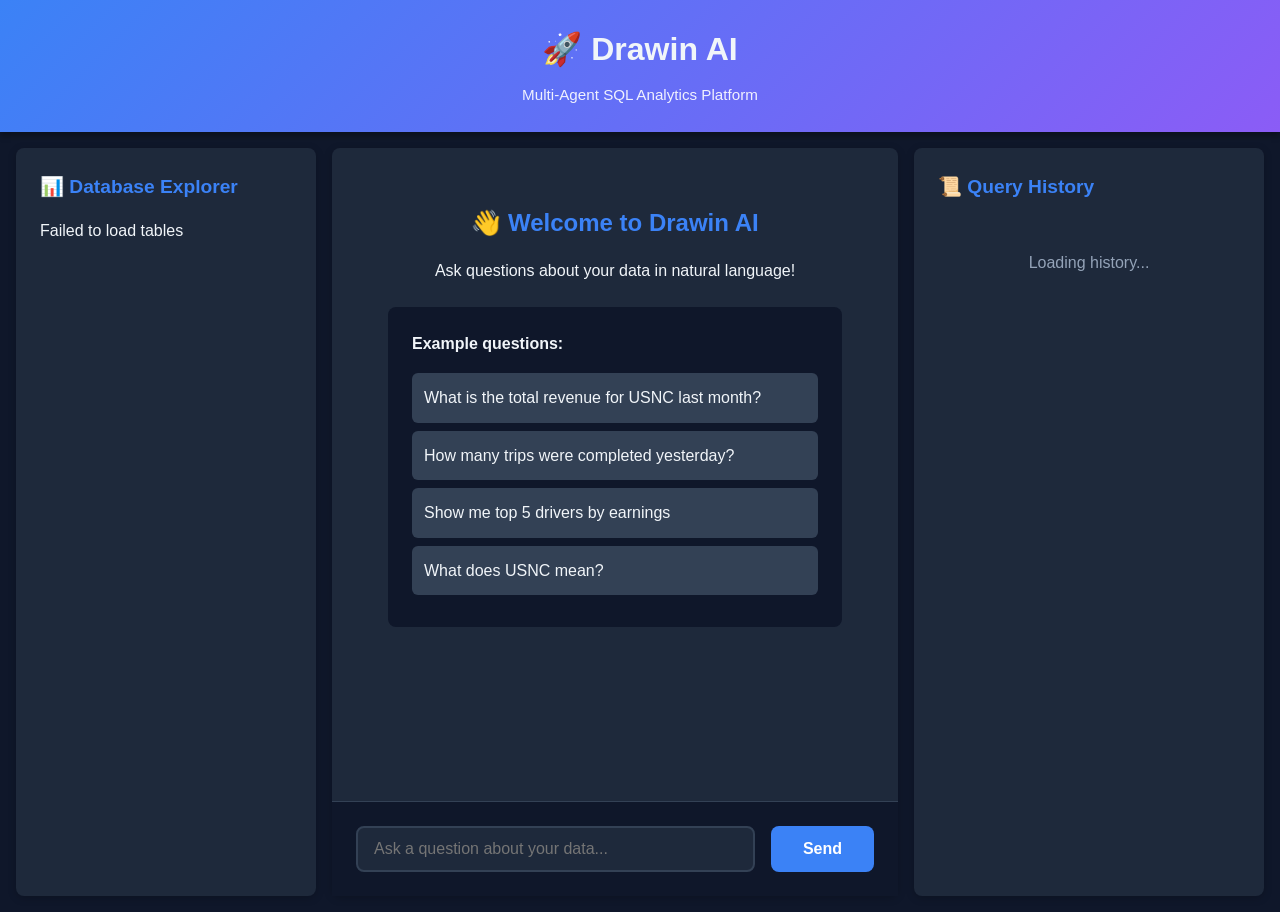
==== templates/index.html @ ef3872c2 "feat: Add quick setup script, styles, and main HTML template for Drawin AI - Created setup.sh for ea" ====
<!DOCTYPE html>
<html lang="en">
<head>
    <meta charset="UTF-8">
    <meta name="viewport" content="width=device-width, initial-scale=1.0">
    <title>Drawin AI - Agentic SQL Analytics</title>
    <link rel="stylesheet" href="/static/style.css">
</head>
<body>
    <div class="container">
        <!-- Header -->
        <header>
            <h1>🚀 Drawin AI</h1>
            <p class="subtitle">Multi-Agent SQL Analytics Platform</p>
        </header>

        <!-- Main Content -->
        <div class="main-content">
            <!-- Left Sidebar: Database Explorer -->
            <aside class="sidebar">
                <h2>📊 Database Explorer</h2>
                <div id="tables-list" class="tables-list">
                    <p class="loading">Loading tables...</p>
                </div>
                
                <!-- Table Preview -->
                <div id="table-preview" class="table-preview" style="display: none;">
                    <h3 id="preview-title"></h3>
                    <div id="preview-schema" class="schema-box"></div>
                    <div id="preview-data" class="preview-data"></div>
                </div>
            </aside>

            <!-- Center: Chat Interface -->
            <main class="chat-section">
                <div class="chat-container">
                    <div id="chat-messages" class="chat-messages">
                        <div class="welcome-message">
                            <h2>👋 Welcome to Drawin AI</h2>
                            <p>Ask questions about your data in natural language!</p>
                            <div class="example-questions">
                                <p><strong>Example questions:</strong></p>
                                <ul>
                                    <li onclick="askQuestion(this.textContent)">What is the total revenue for USNC last month?</li>
                                    <li onclick="askQuestion(this.textContent)">How many trips were completed yesterday?</li>
                                    <li onclick="askQuestion(this.textContent)">Show me top 5 drivers by earnings</li>
                                    <li onclick="askQuestion(this.textContent)">What does USNC mean?</li>
                                </ul>
                            </div>
                        </div>
                    </div>

                    <!-- Input Area -->
                    <div class="chat-input-container">
                        <input 
                            type="text" 
                            id="chat-input" 
                            placeholder="Ask a question about your data..."
                            onkeypress="handleKeyPress(event)"
                        >
                        <button onclick="sendMessage()" id="send-btn">Send</button>
                    </div>
                </div>
            </main>

            <!-- Right Sidebar: Query History -->
            <aside class="sidebar-right">
                <h2>📜 Query History</h2>
                <div id="query-history" class="query-history">
                    <p class="loading">Loading history...</p>
                </div>
            </aside>
        </div>
    </div>

    <script>
        let currentQueryId = null;

        // Load tables on startup
        window.addEventListener('DOMContentLoaded', () => {
            loadTables();
            loadQueryHistory();
        });

        async function loadTables() {
            try {
                const response = await fetch('/tables');
                const data = await response.json();
                
                const tablesList = document.getElementById('tables-list');
                tablesList.innerHTML = '';
                
                data.tables.forEach(table => {
                    const tableItem = document.createElement('div');
                    tableItem.className = 'table-item';
                    tableItem.innerHTML = `
                        <div class="table-name">${table.name}</div>
                        <div class="table-meta">
                            <span class="badge ${table.type}">${table.type}</span>
                            <span class="row-count">${table.row_count.toLocaleString()} rows</span>
                        </div>
                    `;
                    tableItem.onclick = () => loadTablePreview(table.name);
                    tablesList.appendChild(tableItem);
                });
            } catch (error) {
                console.error('Error loading tables:', error);
                document.getElementById('tables-list').innerHTML = 
                    '<p class="error">Failed to load tables</p>';
            }
        }

        async function loadTablePreview(tableName) {
            try {
                const response = await fetch(`/table/${tableName}`);
                const data = await response.json();
                
                const preview = document.getElementById('table-preview');
                preview.style.display = 'block';
                
                document.getElementById('preview-title').textContent = tableName;
                
                // Schema
                const schemaBox = document.getElementById('preview-schema');
                schemaBox.innerHTML = '<strong>Schema:</strong><br>' + 
                    data.schema.map(col => 
                        `<span class="column">${col.name}: ${col.type}</span>`
                    ).join('<br>');
                
                // Preview data
                const previewData = document.getElementById('preview-data');
                if (data.preview_data.length > 0) {
                    previewData.innerHTML = `
                        <strong>Preview (first ${data.preview_row_count} rows):</strong>
                        ${renderTable(data.preview_data)}
                    `;
                } else {
                    previewData.innerHTML = '<p>No data to preview</p>';
                }
            } catch (error) {
                console.error('Error loading preview:', error);
            }
        }

        async function loadQueryHistory(limit = 10) {
            try {
                const response = await fetch(`/query-history?limit=${limit}`);
                const data = await response.json();
                
                const historyDiv = document.getElementById('query-history');
                historyDiv.innerHTML = '';
                
                if (data.history.length === 0) {
                    historyDiv.innerHTML = '<p>No queries yet</p>';
                    return;
                }
                
                data.history.forEach(item => {
                    const historyItem = document.createElement('div');
                    historyItem.className = 'history-item';
                    
                    let statusBadge = '';
                    if (item.error) {
                        statusBadge = '<span class="badge error">Error</span>';
                    } else if (item.trust_score !== null) {
                        const trustLevel = item.trust_score >= 0.8 ? 'high' : 
                                         item.trust_score >= 0.6 ? 'medium' : 'low';
                        statusBadge = `<span class="badge trust-${trustLevel}">Trust: ${item.trust_score.toFixed(2)}</span>`;
                    }
                    
                    historyItem.innerHTML = `
                        <div class="history-question">${item.question}</div>
                        <div class="history-meta">
                            <span class="badge">${item.agent_used}</span>
                            ${statusBadge}
                            <span class="time">${item.execution_time_ms}ms</span>
                        </div>
                    `;
                    historyDiv.appendChild(historyItem);
                });
            } catch (error) {
                console.error('Error loading history:', error);
            }
        }

        function handleKeyPress(event) {
            if (event.key === 'Enter') {
                sendMessage();
            }
        }

        function askQuestion(question) {
            document.getElementById('chat-input').value = question;
            sendMessage();
        }

        async function sendMessage() {
            const input = document.getElementById('chat-input');
            const question = input.value.trim();
            
            if (!question) return;
            
            // Disable input
            input.disabled = true;
            document.getElementById('send-btn').disabled = true;
            
            // Add user message to chat
            addMessage('user', question);
            
            // Clear input
            input.value = '';
            
            try {
                // Show loading
                const loadingId = addMessage('assistant', 'Thinking...', true);
                
                // Send request
                const response = await fetch('/chat', {
                    method: 'POST',
                    headers: {
                        'Content-Type': 'application/json'
                    },
                    body: JSON.stringify({ question })
                });
                
                const data = await response.json();
                
                // Remove loading message
                document.getElementById(loadingId).remove();
                
                // Add response
                addChatResponse(data);
                
                // Reload history
                loadQueryHistory();
                
            } catch (error) {
                console.error('Error:', error);
                addMessage('assistant', 'Sorry, an error occurred: ' + error.message);
            } finally {
                // Re-enable input
                input.disabled = false;
                document.getElementById('send-btn').disabled = false;
                input.focus();
            }
        }

        function addMessage(role, content, isLoading = false) {
            const messagesDiv = document.getElementById('chat-messages');
            const messageId = 'msg-' + Date.now();
            
            const messageDiv = document.createElement('div');
            messageDiv.id = messageId;
            messageDiv.className = `message ${role}`;
            
            if (isLoading) {
                messageDiv.innerHTML = `<div class="loading-dots">${content}</div>`;
            } else {
                messageDiv.innerHTML = `<div class="message-content">${content}</div>`;
            }
            
            messagesDiv.appendChild(messageDiv);
            messagesDiv.scrollTop = messagesDiv.scrollHeight;
            
            return messageId;
        }

        function addChatResponse(data) {
            const messagesDiv = document.getElementById('chat-messages');
            const messageDiv = document.createElement('div');
            messageDiv.className = 'message assistant response-card';
            
            let html = '<div class="response-content">';
            
            // Agent info
            html += `<div class="response-header">
                <span class="badge">${data.agent_used}</span>
                <span class="time">${data.execution_time_ms}ms</span>
            </div>`;
            
            // Error handling
            if (data.error) {
                html += `<div class="error-box">❌ ${data.error}</div>`;
            }
            
            // Doc agent response
            if (data.agent_used === 'doc_agent' && data.answer) {
                html += `<div class="answer-box">${escapeHtml(data.answer)}</div>`;
            }
            
            // SQL agent response
            if (data.sql) {
                html += `<div class="sql-box">
                    <strong>Generated SQL:</strong>
                    <pre><code>${escapeHtml(data.sql)}</code></pre>
                </div>`;
            }
            
            if (data.explanation) {
                html += `<div class="explanation-box">
                    <strong>Explanation:</strong> ${escapeHtml(data.explanation)}
                </div>`;
            }
            
            // Results table
            if (data.results && data.results.length > 0) {
                html += `<div class="results-box">
                    <strong>Results (${data.row_count} rows):</strong>
                    ${renderTable(data.results)}
                </div>`;
            } else if (data.results && data.results.length === 0) {
                html += '<div class="results-box">No results returned</div>';
            }
            
            // Scores
            if (data.confidence_score !== null || data.trust_score !== null) {
                html += '<div class="scores-box">';
                if (data.confidence_score !== null) {
                    const confLevel = data.confidence_score >= 0.8 ? 'high' : 
                                    data.confidence_score >= 0.6 ? 'medium' : 'low';
                    html += `<span class="score confidence-${confLevel}">
                        Confidence: ${data.confidence_score.toFixed(2)}
                    </span>`;
                }
                if (data.trust_score !== null) {
                    const trustLevel = data.trust_score >= 0.8 ? 'high' : 
                                     data.trust_score >= 0.6 ? 'medium' : 'low';
                    html += `<span class="score trust-${trustLevel}">
                        Trust: ${data.trust_score.toFixed(2)}
                    </span>`;
                }
                html += '</div>';
            }
            
            // Validation notes
            if (data.validation_notes && data.validation_notes.length > 0) {
                html += '<div class="validation-notes">';
                html += '<strong>Validation:</strong><ul>';
                data.validation_notes.forEach(note => {
                    html += `<li>${escapeHtml(note)}</li>`;
                });
                html += '</ul></div>';
            }
            
            html += '</div>';
            messageDiv.innerHTML = html;
            
            messagesDiv.appendChild(messageDiv);
            messagesDiv.scrollTop = messagesDiv.scrollHeight;
        }

        function renderTable(data) {
            if (!data || data.length === 0) return '<p>No data</p>';
            
            const keys = Object.keys(data[0]);
            
            let html = '<table class="results-table"><thead><tr>';
            keys.forEach(key => {
                html += `<th>${escapeHtml(key)}</th>`;
            });
            html += '</tr></thead><tbody>';
            
            data.slice(0, 50).forEach(row => {
                html += '<tr>';
                keys.forEach(key => {
                    const value = row[key];
                    html += `<td>${value !== null ? escapeHtml(String(value)) : '<em>null</em>'}</td>`;
                });
                html += '</tr>';
            });
            
            html += '</tbody></table>';
            
            if (data.length > 50) {
                html += `<p class="truncate-notice">Showing first 50 of ${data.length} rows</p>`;
            }
            
            return html;
        }

        function escapeHtml(text) {
            const div = document.createElement('div');
            div.textContent = text;
            return div.innerHTML;
        }
    </script>
</body>
</html>
---- static/style.css ----
/* Drawin AI Styles */

* {
    margin: 0;
    padding: 0;
    box-sizing: border-box;
}

:root {
    --primary-color: #3b82f6;
    --secondary-color: #8b5cf6;
    --success-color: #10b981;
    --warning-color: #f59e0b;
    --error-color: #ef4444;
    --bg-color: #0f172a;
    --surface-color: #1e293b;
    --surface-hover: #334155;
    --text-primary: #f1f5f9;
    --text-secondary: #94a3b8;
    --border-color: #334155;
}

body {
    font-family: 'Segoe UI', Tahoma, Geneva, Verdana, sans-serif;
    background: var(--bg-color);
    color: var(--text-primary);
    line-height: 1.6;
}

.container {
    max-width: 1920px;
    margin: 0 auto;
}

/* Header */
header {
    background: linear-gradient(135deg, var(--primary-color), var(--secondary-color));
    padding: 1.5rem 2rem;
    text-align: center;
    box-shadow: 0 4px 6px rgba(0, 0, 0, 0.3);
}

header h1 {
    font-size: 2rem;
    margin-bottom: 0.5rem;
}

.subtitle {
    color: rgba(255, 255, 255, 0.9);
    font-size: 0.95rem;
}

/* Main Layout */
.main-content {
    display: grid;
    grid-template-columns: 300px 1fr 350px;
    gap: 1rem;
    padding: 1rem;
    height: calc(100vh - 120px);
}

/* Sidebars */
.sidebar, .sidebar-right {
    background: var(--surface-color);
    border-radius: 8px;
    padding: 1.5rem;
    overflow-y: auto;
    box-shadow: 0 2px 8px rgba(0, 0, 0, 0.2);
}

.sidebar h2, .sidebar-right h2 {
    font-size: 1.2rem;
    margin-bottom: 1rem;
    color: var(--primary-color);
}

/* Tables List */
.tables-list {
    display: flex;
    flex-direction: column;
    gap: 0.75rem;
}

.table-item {
    background: var(--bg-color);
    padding: 0.75rem;
    border-radius: 6px;
    cursor: pointer;
    transition: all 0.2s;
    border: 1px solid var(--border-color);
}

.table-item:hover {
    background: var(--surface-hover);
    transform: translateX(4px);
}

.table-name {
    font-weight: 600;
    margin-bottom: 0.5rem;
    color: var(--text-primary);
}

.table-meta {
    display: flex;
    justify-content: space-between;
    font-size: 0.85rem;
}

/* Badges */
.badge {
    display: inline-block;
    padding: 0.25rem 0.5rem;
    border-radius: 4px;
    font-size: 0.75rem;
    font-weight: 600;
    text-transform: uppercase;
}

.badge.transactional {
    background: #1e40af;
    color: white;
}

.badge.flattened {
    background: #7c3aed;
    color: white;
}

.badge.high, .badge.trust-high, .badge.confidence-high {
    background: var(--success-color);
    color: white;
}

.badge.medium, .badge.trust-medium, .badge.confidence-medium {
    background: var(--warning-color);
    color: white;
}

.badge.low, .badge.trust-low, .badge.confidence-low {
    background: var(--error-color);
    color: white;
}

.badge.error {
    background: var(--error-color);
    color: white;
}

.row-count {
    color: var(--text-secondary);
}

/* Table Preview */
.table-preview {
    margin-top: 1.5rem;
    padding-top: 1.5rem;
    border-top: 2px solid var(--border-color);
}

.table-preview h3 {
    color: var(--primary-color);
    margin-bottom: 1rem;
}

.schema-box {
    background: var(--bg-color);
    padding: 1rem;
    border-radius: 6px;
    margin-bottom: 1rem;
    font-size: 0.85rem;
    line-height: 1.8;
}

.column {
    color: var(--text-secondary);
}

/* Chat Section */
.chat-section {
    background: var(--surface-color);
    border-radius: 8px;
    display: flex;
    flex-direction: column;
    box-shadow: 0 2px 8px rgba(0, 0, 0, 0.2);
}

.chat-container {
    display: flex;
    flex-direction: column;
    height: 100%;
}

.chat-messages {
    flex: 1;
    overflow-y: auto;
    padding: 1.5rem;
    display: flex;
    flex-direction: column;
    gap: 1rem;
}

/* Welcome Message */
.welcome-message {
    text-align: center;
    padding: 2rem;
}

.welcome-message h2 {
    color: var(--primary-color);
    margin-bottom: 1rem;
}

.example-questions {
    background: var(--bg-color);
    border-radius: 8px;
    padding: 1.5rem;
    margin-top: 1.5rem;
    text-align: left;
}

.example-questions ul {
    list-style: none;
    margin-top: 1rem;
}

.example-questions li {
    padding: 0.75rem;
    margin: 0.5rem 0;
    background: var(--surface-hover);
    border-radius: 6px;
    cursor: pointer;
    transition: all 0.2s;
}

.example-questions li:hover {
    background: var(--primary-color);
    transform: translateX(4px);
}

/* Messages */
.message {
    padding: 1rem;
    border-radius: 8px;
    max-width: 85%;
    animation: fadeIn 0.3s;
}

@keyframes fadeIn {
    from {
        opacity: 0;
        transform: translateY(10px);
    }
    to {
        opacity: 1;
        transform: translateY(0);
    }
}

.message.user {
    background: var(--primary-color);
    align-self: flex-end;
    margin-left: auto;
}

.message.assistant {
    background: var(--surface-hover);
    align-self: flex-start;
}

.message.response-card {
    max-width: 95%;
}

/* Response Boxes */
.response-header {
    display: flex;
    justify-content: space-between;
    margin-bottom: 1rem;
    padding-bottom: 0.5rem;
    border-bottom: 1px solid var(--border-color);
}

.sql-box, .explanation-box, .answer-box, .results-box, .error-box {
    margin: 1rem 0;
    padding: 1rem;
    border-radius: 6px;
}

.sql-box {
    background: #1e1e1e;
    border-left: 4px solid var(--primary-color);
}

.sql-box pre {
    margin-top: 0.5rem;
    overflow-x: auto;
}

.sql-box code {
    color: #e0e0e0;
    font-family: 'Courier New', monospace;
    font-size: 0.9rem;
}

.explanation-box {
    background: rgba(139, 92, 246, 0.1);
    border-left: 4px solid var(--secondary-color);
}

.answer-box {
    background: rgba(59, 130, 246, 0.1);
    border-left: 4px solid var(--primary-color);
    white-space: pre-wrap;
}

.error-box {
    background: rgba(239, 68, 68, 0.1);
    border-left: 4px solid var(--error-color);
    color: #fca5a5;
}

.results-box {
    background: var(--bg-color);
}

/* Tables */
.results-table {
    width: 100%;
    border-collapse: collapse;
    margin-top: 0.5rem;
    font-size: 0.9rem;
}

.results-table th {
    background: var(--surface-hover);
    padding: 0.75rem;
    text-align: left;
    border-bottom: 2px solid var(--border-color);
    font-weight: 600;
}

.results-table td {
    padding: 0.75rem;
    border-bottom: 1px solid var(--border-color);
}

.results-table tr:hover {
    background: var(--surface-hover);
}

.truncate-notice {
    margin-top: 0.5rem;
    color: var(--text-secondary);
    font-style: italic;
    font-size: 0.85rem;
}

/* Scores */
.scores-box {
    display: flex;
    gap: 1rem;
    margin: 1rem 0;
}

.score {
    padding: 0.5rem 1rem;
    border-radius: 6px;
    font-weight: 600;
}

/* Validation Notes */
.validation-notes {
    background: rgba(16, 185, 129, 0.1);
    padding: 1rem;
    border-radius: 6px;
    margin-top: 1rem;
    font-size: 0.9rem;
}

.validation-notes ul {
    margin-top: 0.5rem;
    margin-left: 1.5rem;
}

/* Chat Input */
.chat-input-container {
    padding: 1.5rem;
    background: var(--bg-color);
    border-top: 1px solid var(--border-color);
    display: flex;
    gap: 1rem;
}

#chat-input {
    flex: 1;
    padding: 0.75rem 1rem;
    border: 2px solid var(--border-color);
    border-radius: 8px;
    background: var(--surface-color);
    color: var(--text-primary);
    font-size: 1rem;
    transition: border-color 0.2s;
}

#chat-input:focus {
    outline: none;
    border-color: var(--primary-color);
}

#send-btn {
    padding: 0.75rem 2rem;
    background: var(--primary-color);
    color: white;
    border: none;
    border-radius: 8px;
    font-size: 1rem;
    font-weight: 600;
    cursor: pointer;
    transition: all 0.2s;
}

#send-btn:hover:not(:disabled) {
    background: #2563eb;
    transform: translateY(-2px);
    box-shadow: 0 4px 12px rgba(59, 130, 246, 0.4);
}

#send-btn:disabled {
    opacity: 0.5;
    cursor: not-allowed;
}

/* Query History */
.query-history {
    display: flex;
    flex-direction: column;
    gap: 0.75rem;
}

.history-item {
    background: var(--bg-color);
    padding: 0.75rem;
    border-radius: 6px;
    border: 1px solid var(--border-color);
    transition: all 0.2s;
}

.history-item:hover {
    background: var(--surface-hover);
}

.history-question {
    font-size: 0.9rem;
    margin-bottom: 0.5rem;
    color: var(--text-primary);
}

.history-meta {
    display: flex;
    flex-wrap: wrap;
    gap: 0.5rem;
    font-size: 0.75rem;
}

.time {
    color: var(--text-secondary);
    font-size: 0.75rem;
}

/* Loading */
.loading {
    color: var(--text-secondary);
    text-align: center;
    padding: 2rem;
}

.loading-dots::after {
    content: '...';
    animation: dots 1.5s infinite;
}

@keyframes dots {
    0%, 20% { content: '.'; }
    40% { content: '..'; }
    60%, 100% { content: '...'; }
}

/* Scrollbars */
::-webkit-scrollbar {
    width: 8px;
    height: 8px;
}

::-webkit-scrollbar-track {
    background: var(--bg-color);
}

::-webkit-scrollbar-thumb {
    background: var(--border-color);
    border-radius: 4px;
}

::-webkit-scrollbar-thumb:hover {
    background: var(--surface-hover);
}

/* Responsive */
@media (max-width: 1200px) {
    .main-content {
        grid-template-columns: 250px 1fr 300px;
    }
}

@media (max-width: 768px) {
    .main-content {
        grid-template-columns: 1fr;
        grid-template-rows: auto 1fr auto;
    }
    
    .sidebar, .sidebar-right {
        max-height: 300px;
    }
}
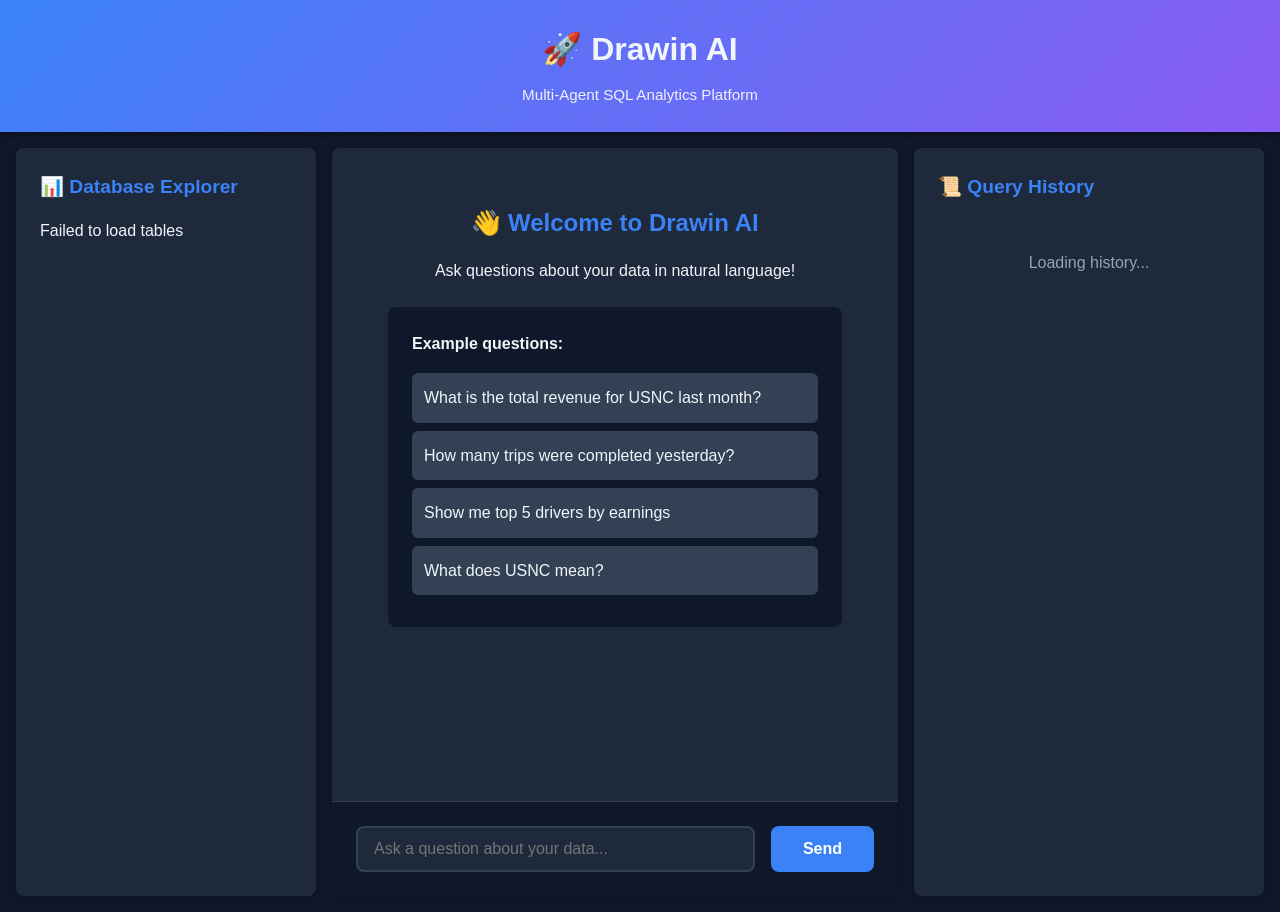
==== commit 6091eb65: "feat: Implement Server-Sent Events (SSE) for real-time progress updates in chat - Added SSE endpoint" ====
--- a/templates/index.html
+++ b/templates/index.html
@@ -33,6 +33,17 @@
 
             <!-- Center: Chat Interface -->
             <main class="chat-section">
+                <!-- Agent Thinking Panel (live SSE progress) -->
+                <div id="thinking-panel" class="thinking-panel" style="display:none;">
+                    <div class="thinking-header" onclick="toggleThinkingPanel()">
+                        <span id="thinking-title">🧠 Agent Thinking</span>
+                        <span id="thinking-chevron" class="thinking-chevron">▾</span>
+                    </div>
+                    <div id="thinking-body" class="thinking-body">
+                        <div id="thinking-steps" class="thinking-steps"></div>
+                    </div>
+                </div>
+
                 <div class="chat-container">
                     <div id="chat-messages" class="chat-messages">
                         <div class="welcome-message">
@@ -60,7 +71,7 @@
                         >
                         <button onclick="sendMessage()" id="send-btn">Send</button>
                     </div>
-                </div>
+                </div><!-- /.chat-container -->
             </main>
 
             <!-- Right Sidebar: Query History -->
@@ -75,21 +86,21 @@
 
     <script>
         let currentQueryId = null;
-
-        // Load tables on startup
+        let _thinkingCollapsed = false;
+
+        // ── Startup ────────────────────────────────────────────────────────
         window.addEventListener('DOMContentLoaded', () => {
             loadTables();
             loadQueryHistory();
         });
 
+        // ── Table loading ──────────────────────────────────────────────────
         async function loadTables() {
             try {
                 const response = await fetch('/tables');
                 const data = await response.json();
-                
                 const tablesList = document.getElementById('tables-list');
                 tablesList.innerHTML = '';
-                
                 data.tables.forEach(table => {
                     const tableItem = document.createElement('div');
                     tableItem.className = 'table-item';
@@ -98,15 +109,12 @@
                         <div class="table-meta">
                             <span class="badge ${table.type}">${table.type}</span>
                             <span class="row-count">${table.row_count.toLocaleString()} rows</span>
-                        </div>
-                    `;
+                        </div>`;
                     tableItem.onclick = () => loadTablePreview(table.name);
                     tablesList.appendChild(tableItem);
                 });
             } catch (error) {
-                console.error('Error loading tables:', error);
-                document.getElementById('tables-list').innerHTML = 
-                    '<p class="error">Failed to load tables</p>';
+                document.getElementById('tables-list').innerHTML = '<p class="error">Failed to load tables</p>';
             }
         }
 
@@ -114,154 +122,199 @@
             try {
                 const response = await fetch(`/table/${tableName}`);
                 const data = await response.json();
-                
                 const preview = document.getElementById('table-preview');
                 preview.style.display = 'block';
-                
                 document.getElementById('preview-title').textContent = tableName;
-                
-                // Schema
-                const schemaBox = document.getElementById('preview-schema');
-                schemaBox.innerHTML = '<strong>Schema:</strong><br>' + 
-                    data.schema.map(col => 
-                        `<span class="column">${col.name}: ${col.type}</span>`
-                    ).join('<br>');
-                
-                // Preview data
+                document.getElementById('preview-schema').innerHTML = '<strong>Schema:</strong><br>' +
+                    data.schema.map(col => `<span class="column">${col.name}: ${col.type}</span>`).join('<br>');
                 const previewData = document.getElementById('preview-data');
                 if (data.preview_data.length > 0) {
-                    previewData.innerHTML = `
-                        <strong>Preview (first ${data.preview_row_count} rows):</strong>
-                        ${renderTable(data.preview_data)}
-                    `;
+                    previewData.innerHTML = `<strong>Preview (first ${data.preview_row_count} rows):</strong>${renderTable(data.preview_data)}`;
                 } else {
                     previewData.innerHTML = '<p>No data to preview</p>';
                 }
-            } catch (error) {
-                console.error('Error loading preview:', error);
-            }
+            } catch (error) { console.error(error); }
         }
 
         async function loadQueryHistory(limit = 10) {
             try {
                 const response = await fetch(`/query-history?limit=${limit}`);
                 const data = await response.json();
-                
                 const historyDiv = document.getElementById('query-history');
                 historyDiv.innerHTML = '';
-                
-                if (data.history.length === 0) {
-                    historyDiv.innerHTML = '<p>No queries yet</p>';
-                    return;
-                }
-                
+                if (data.history.length === 0) { historyDiv.innerHTML = '<p>No queries yet</p>'; return; }
                 data.history.forEach(item => {
                     const historyItem = document.createElement('div');
                     historyItem.className = 'history-item';
-                    
                     let statusBadge = '';
                     if (item.error) {
                         statusBadge = '<span class="badge error">Error</span>';
                     } else if (item.trust_score !== null) {
-                        const trustLevel = item.trust_score >= 0.8 ? 'high' : 
-                                         item.trust_score >= 0.6 ? 'medium' : 'low';
-                        statusBadge = `<span class="badge trust-${trustLevel}">Trust: ${item.trust_score.toFixed(2)}</span>`;
+                        const tl = item.trust_score >= 0.8 ? 'high' : item.trust_score >= 0.6 ? 'medium' : 'low';
+                        statusBadge = `<span class="badge trust-${tl}">Trust: ${item.trust_score.toFixed(2)}</span>`;
                     }
-                    
                     historyItem.innerHTML = `
                         <div class="history-question">${item.question}</div>
                         <div class="history-meta">
                             <span class="badge">${item.agent_used}</span>
                             ${statusBadge}
                             <span class="time">${item.execution_time_ms}ms</span>
-                        </div>
-                    `;
+                        </div>`;
                     historyDiv.appendChild(historyItem);
                 });
-            } catch (error) {
-                console.error('Error loading history:', error);
-            }
-        }
-
-        function handleKeyPress(event) {
-            if (event.key === 'Enter') {
-                sendMessage();
-            }
-        }
-
-        function askQuestion(question) {
-            document.getElementById('chat-input').value = question;
-            sendMessage();
-        }
-
+            } catch (error) { console.error(error); }
+        }
+
+        // ── Input helpers ─────────────────────────────────────────────────
+        function handleKeyPress(event) { if (event.key === 'Enter') sendMessage(); }
+        function askQuestion(question) { document.getElementById('chat-input').value = question; sendMessage(); }
+
+        // ── Thinking Panel ────────────────────────────────────────────────
+        function toggleThinkingPanel() {
+            _thinkingCollapsed = !_thinkingCollapsed;
+            document.getElementById('thinking-body').style.display = _thinkingCollapsed ? 'none' : 'block';
+            document.getElementById('thinking-chevron').textContent = _thinkingCollapsed ? '▸' : '▾';
+        }
+
+        function showThinkingPanel() {
+            const panel = document.getElementById('thinking-panel');
+            panel.style.display = 'block';
+            document.getElementById('thinking-steps').innerHTML = '';
+            _thinkingCollapsed = false;
+            document.getElementById('thinking-body').style.display = 'block';
+            document.getElementById('thinking-chevron').textContent = '▾';
+            document.getElementById('thinking-title').textContent = '🧠 Agent Thinking...';
+        }
+
+        function hideThinkingPanel() {
+            document.getElementById('thinking-title').textContent = '🧠 Agent Thinking (done)';
+            document.getElementById('thinking-panel').classList.add('thinking-done');
+        }
+
+        function addThinkingStep(event) {
+            const steps = document.getElementById('thinking-steps');
+            const item = document.createElement('div');
+
+            // Determine category class
+            let cls = 'step-info';
+            if (event.type === 'supervisor') {
+                cls = event.phase === 'routing' ? 'step-routing' : 'step-supervisor';
+            } else if (event.type === 'sql_agent') {
+                cls = event.phase === 'executing' || event.phase === 'executed' ? 'step-exec'
+                    : event.phase && event.phase.startsWith('cot') ? 'step-cot'
+                    : 'step-sql';
+            } else if (event.type === 'cot_step') {
+                cls = event.route === 'answer' ? 'step-answer'
+                    : event.route === 'reflection' ? 'step-reflection'
+                    : 'step-cot';
+            } else if (event.type === 'done') {
+                cls = event.error ? 'step-error' : 'step-done';
+            }
+
+            item.className = `thinking-step ${cls}`;
+
+            // Build content
+            let html = `<span class="step-text">${escapeHtml(event.text || JSON.stringify(event))}</span>`;
+
+            // Extra detail for COT steps
+            if (event.type === 'cot_step' && (event.thought || event.observation || event.reflection)) {
+                html += `<div class="step-detail">`;
+                if (event.thought)      html += `<div><em>Thought:</em> ${escapeHtml(event.thought)}</div>`;
+                if (event.observation)  html += `<div><em>Observe:</em> ${escapeHtml(event.observation)}</div>`;
+                if (event.reflection)   html += `<div><em>Reflect:</em> ${escapeHtml(event.reflection)}</div>`;
+                if (event.final_answer) html += `<div><em>Answer:</em> ${escapeHtml(event.final_answer)}</div>`;
+                html += `</div>`;
+            }
+
+            // Extra detail for routing
+            if (event.type === 'supervisor' && event.phase === 'routing') {
+                html += `<div class="step-detail">
+                    <em>Confidence:</em> ${event.confidence || '?'} &nbsp;|&nbsp;
+                    <em>Reason:</em> ${escapeHtml(event.reasoning || '')}
+                </div>`;
+            }
+
+            item.innerHTML = html;
+            steps.appendChild(item);
+            steps.scrollTop = steps.scrollHeight;
+        }
+
+        // ── Main send / SSE flow ───────────────────────────────────────────
         async function sendMessage() {
             const input = document.getElementById('chat-input');
             const question = input.value.trim();
-            
             if (!question) return;
-            
-            // Disable input
+
             input.disabled = true;
             document.getElementById('send-btn').disabled = true;
-            
-            // Add user message to chat
             addMessage('user', question);
-            
-            // Clear input
             input.value = '';
-            
+
+            // Generate a unique session id for this request
+            const sessionId = 'session_' + Date.now() + '_' + Math.random().toString(36).slice(2, 10);
+
+            // Open SSE connection BEFORE posting /chat so we don't miss early events
+            showThinkingPanel();
+            let es = null;
+            const sseReady = new Promise(resolve => {
+                es = new EventSource(`/api/events/${sessionId}`);
+                es.onopen = () => resolve();
+                // Fallback: resolve after 300 ms even if onopen doesn't fire
+                setTimeout(resolve, 300);
+            });
+
+            es.onmessage = (e) => {
+                try {
+                    const event = JSON.parse(e.data);
+                    addThinkingStep(event);
+                    if (event.type === 'done') {
+                        es.close();
+                        hideThinkingPanel();
+                    }
+                } catch (_) {}
+            };
+            es.onerror = () => { es.close(); hideThinkingPanel(); };
+
+            // Wait for SSE to open, then POST
+            await sseReady;
+            const loadingId = addMessage('assistant', 'Processing...', true);
+
             try {
-                // Show loading
-                const loadingId = addMessage('assistant', 'Thinking...', true);
-                
-                // Send request
                 const response = await fetch('/chat', {
                     method: 'POST',
-                    headers: {
-                        'Content-Type': 'application/json'
-                    },
-                    body: JSON.stringify({ question })
+                    headers: { 'Content-Type': 'application/json' },
+                    body: JSON.stringify({ question, session_id: sessionId })
                 });
-                
                 const data = await response.json();
-                
-                // Remove loading message
                 document.getElementById(loadingId).remove();
-                
-                // Add response
                 addChatResponse(data);
-                
-                // Reload history
                 loadQueryHistory();
-                
             } catch (error) {
-                console.error('Error:', error);
+                document.getElementById(loadingId).remove();
                 addMessage('assistant', 'Sorry, an error occurred: ' + error.message);
+                es.close();
+                hideThinkingPanel();
             } finally {
-                // Re-enable input
                 input.disabled = false;
                 document.getElementById('send-btn').disabled = false;
                 input.focus();
             }
         }
 
+        // ── Message rendering ─────────────────────────────────────────────
         function addMessage(role, content, isLoading = false) {
             const messagesDiv = document.getElementById('chat-messages');
             const messageId = 'msg-' + Date.now();
-            
             const messageDiv = document.createElement('div');
             messageDiv.id = messageId;
             messageDiv.className = `message ${role}`;
-            
             if (isLoading) {
                 messageDiv.innerHTML = `<div class="loading-dots">${content}</div>`;
             } else {
                 messageDiv.innerHTML = `<div class="message-content">${content}</div>`;
             }
-            
             messagesDiv.appendChild(messageDiv);
             messagesDiv.scrollTop = messagesDiv.scrollHeight;
-            
             return messageId;
         }
 
@@ -269,112 +322,68 @@
             const messagesDiv = document.getElementById('chat-messages');
             const messageDiv = document.createElement('div');
             messageDiv.className = 'message assistant response-card';
-            
             let html = '<div class="response-content">';
-            
-            // Agent info
             html += `<div class="response-header">
                 <span class="badge">${data.agent_used}</span>
                 <span class="time">${data.execution_time_ms}ms</span>
             </div>`;
-            
-            // Error handling
-            if (data.error) {
-                html += `<div class="error-box">❌ ${data.error}</div>`;
-            }
-            
-            // Doc agent response
-            if (data.agent_used === 'doc_agent' && data.answer) {
+            if (data.error) html += `<div class="error-box">❌ ${escapeHtml(data.error)}</div>`;
+            if (data.agent_used === 'doc_agent' && data.answer)
                 html += `<div class="answer-box">${escapeHtml(data.answer)}</div>`;
-            }
-            
-            // SQL agent response
-            if (data.sql) {
-                html += `<div class="sql-box">
-                    <strong>Generated SQL:</strong>
-                    <pre><code>${escapeHtml(data.sql)}</code></pre>
-                </div>`;
-            }
-            
-            if (data.explanation) {
-                html += `<div class="explanation-box">
-                    <strong>Explanation:</strong> ${escapeHtml(data.explanation)}
-                </div>`;
-            }
-            
-            // Results table
-            if (data.results && data.results.length > 0) {
-                html += `<div class="results-box">
-                    <strong>Results (${data.row_count} rows):</strong>
-                    ${renderTable(data.results)}
-                </div>`;
-            } else if (data.results && data.results.length === 0) {
+            if (data.sql)
+                html += `<div class="sql-box"><strong>Generated SQL:</strong><pre><code>${escapeHtml(data.sql)}</code></pre></div>`;
+            if (data.explanation)
+                html += `<div class="explanation-box"><strong>Explanation:</strong> ${escapeHtml(data.explanation)}</div>`;
+            if (data.results && data.results.length > 0)
+                html += `<div class="results-box"><strong>Results (${data.row_count} rows):</strong>${renderTable(data.results)}</div>`;
+            else if (data.results && data.results.length === 0)
                 html += '<div class="results-box">No results returned</div>';
-            }
-            
-            // Scores
             if (data.confidence_score !== null || data.trust_score !== null) {
                 html += '<div class="scores-box">';
                 if (data.confidence_score !== null) {
-                    const confLevel = data.confidence_score >= 0.8 ? 'high' : 
-                                    data.confidence_score >= 0.6 ? 'medium' : 'low';
-                    html += `<span class="score confidence-${confLevel}">
-                        Confidence: ${data.confidence_score.toFixed(2)}
-                    </span>`;
+                    const cl = data.confidence_score >= 0.8 ? 'high' : data.confidence_score >= 0.6 ? 'medium' : 'low';
+                    html += `<span class="score confidence-${cl}">Confidence: ${data.confidence_score.toFixed(2)}</span>`;
                 }
                 if (data.trust_score !== null) {
-                    const trustLevel = data.trust_score >= 0.8 ? 'high' : 
-                                     data.trust_score >= 0.6 ? 'medium' : 'low';
-                    html += `<span class="score trust-${trustLevel}">
-                        Trust: ${data.trust_score.toFixed(2)}
-                    </span>`;
+                    const tl = data.trust_score >= 0.8 ? 'high' : data.trust_score >= 0.6 ? 'medium' : 'low';
+                    html += `<span class="score trust-${tl}">Trust: ${data.trust_score.toFixed(2)}</span>`;
                 }
                 html += '</div>';
             }
-            
-            // Validation notes
             if (data.validation_notes && data.validation_notes.length > 0) {
-                html += '<div class="validation-notes">';
-                html += '<strong>Validation:</strong><ul>';
-                data.validation_notes.forEach(note => {
-                    html += `<li>${escapeHtml(note)}</li>`;
-                });
+                html += '<div class="validation-notes"><strong>Validation:</strong><ul>';
+                data.validation_notes.forEach(note => html += `<li>${escapeHtml(note)}</li>`);
                 html += '</ul></div>';
             }
-            
+            if (data.chart_image) {
+                const label = data.chart_type ? data.chart_type.replace('_', ' ') : 'chart';
+                html += `<div class="chart-box">
+                    <strong>&#x1F4CA; Chart (${label}):</strong>
+                    <img class="chart-img" src="data:image/png;base64,${data.chart_image}" alt="${label} chart">
+                </div>`;
+            }
             html += '</div>';
             messageDiv.innerHTML = html;
-            
             messagesDiv.appendChild(messageDiv);
             messagesDiv.scrollTop = messagesDiv.scrollHeight;
         }
 
         function renderTable(data) {
             if (!data || data.length === 0) return '<p>No data</p>';
-            
             const keys = Object.keys(data[0]);
-            
             let html = '<table class="results-table"><thead><tr>';
-            keys.forEach(key => {
-                html += `<th>${escapeHtml(key)}</th>`;
-            });
+            keys.forEach(key => html += `<th>${escapeHtml(key)}</th>`);
             html += '</tr></thead><tbody>';
-            
             data.slice(0, 50).forEach(row => {
                 html += '<tr>';
                 keys.forEach(key => {
-                    const value = row[key];
-                    html += `<td>${value !== null ? escapeHtml(String(value)) : '<em>null</em>'}</td>`;
+                    const v = row[key];
+                    html += `<td>${v !== null ? escapeHtml(String(v)) : '<em>null</em>'}</td>`;
                 });
                 html += '</tr>';
             });
-            
             html += '</tbody></table>';
-            
-            if (data.length > 50) {
-                html += `<p class="truncate-notice">Showing first 50 of ${data.length} rows</p>`;
-            }
-            
+            if (data.length > 50) html += `<p class="truncate-notice">Showing first 50 of ${data.length} rows</p>`;
             return html;
         }
 
--- a/static/style.css
+++ b/static/style.css
@@ -183,12 +183,15 @@
     display: flex;
     flex-direction: column;
     box-shadow: 0 2px 8px rgba(0, 0, 0, 0.2);
+    overflow: hidden;    /* prevent children from bleeding outside grid cell */
+    min-height: 0;       /* required for flex/grid overflow containment */
 }
 
 .chat-container {
     display: flex;
     flex-direction: column;
-    height: 100%;
+    flex: 1;
+    min-height: 0;   /* required for flex children to respect overflow */
 }
 
 .chat-messages {
@@ -370,6 +373,27 @@
 }
 
 /* Validation Notes */
+.chart-box {
+    margin-top: 0.75rem;
+    padding: 0.75rem 1rem;
+    background: #0f172a;
+    border: 1px solid #334155;
+    border-radius: 8px;
+}
+.chart-box strong {
+    display: block;
+    margin-bottom: 0.5rem;
+    color: #94a3b8;
+    font-size: 0.85rem;
+    text-transform: capitalize;
+}
+.chart-img {
+    display: block;
+    max-width: 100%;
+    border-radius: 6px;
+    border: 1px solid #1e293b;
+}
+
 .validation-notes {
     background: rgba(16, 185, 129, 0.1);
     padding: 1rem;
@@ -522,3 +546,90 @@
         max-height: 300px;
     }
 }
+
+/* ── Thinking Panel ───────────────────────────────────────────────────────── */
+.thinking-panel {
+    background: #0d1b2a;
+    border: 1px solid #1e3a5f;
+    border-radius: 8px;
+    margin: 0.5rem 1rem;
+    overflow: hidden;
+    transition: border-color 0.3s;
+    flex-shrink: 0;
+}
+
+.thinking-panel.thinking-done {
+    border-color: var(--success-color);
+    opacity: 0.85;
+}
+
+.thinking-header {
+    display: flex;
+    justify-content: space-between;
+    align-items: center;
+    padding: 0.6rem 1rem;
+    background: #0f2540;
+    cursor: pointer;
+    user-select: none;
+    font-size: 0.88rem;
+    font-weight: 600;
+    color: #60a5fa;
+    border-bottom: 1px solid #1e3a5f;
+}
+
+.thinking-header:hover { background: #1a3a60; }
+
+.thinking-chevron {
+    font-size: 1.1rem;
+    line-height: 1;
+    color: #60a5fa;
+}
+
+.thinking-body {
+    max-height: 240px;
+    overflow-y: auto;
+    padding: 0.5rem 0;
+}
+
+.thinking-steps {
+    display: flex;
+    flex-direction: column;
+    gap: 2px;
+    padding: 0 0.5rem;
+}
+
+/* Individual step */
+.thinking-step {
+    padding: 0.35rem 0.75rem;
+    border-radius: 5px;
+    font-size: 0.82rem;
+    line-height: 1.5;
+    animation: stepSlideIn 0.2s ease;
+    border-left: 3px solid transparent;
+}
+
+@keyframes stepSlideIn {
+    from { opacity: 0; transform: translateX(-6px); }
+    to   { opacity: 1; transform: translateX(0);    }
+}
+
+.step-supervisor  { border-left-color: #8b5cf6; background: rgba(139,92,246,0.08); }
+.step-routing     { border-left-color: #f59e0b; background: rgba(245,158,11,0.10); font-weight: 600; }
+.step-sql         { border-left-color: #3b82f6; background: rgba(59,130,246,0.08); }
+.step-cot         { border-left-color: #06b6d4; background: rgba(6,182,212,0.08);  }
+.step-reflection  { border-left-color: #a78bfa; background: rgba(167,139,250,0.08); }
+.step-answer      { border-left-color: #10b981; background: rgba(16,185,129,0.10); }
+.step-exec        { border-left-color: #f97316; background: rgba(249,115,22,0.08); }
+.step-done        { border-left-color: #10b981; background: rgba(16,185,129,0.12); font-weight: 600; }
+.step-error       { border-left-color: #ef4444; background: rgba(239,68,68,0.10);  color: #fca5a5; }
+.step-info        { border-left-color: #475569; background: rgba(71,85,105,0.08);  }
+
+.step-text   { color: var(--text-primary); }
+.step-detail {
+    margin-top: 0.3rem;
+    padding-left: 0.5rem;
+    color: var(--text-secondary);
+    font-size: 0.78rem;
+    border-left: 1px solid var(--border-color);
+}
+
